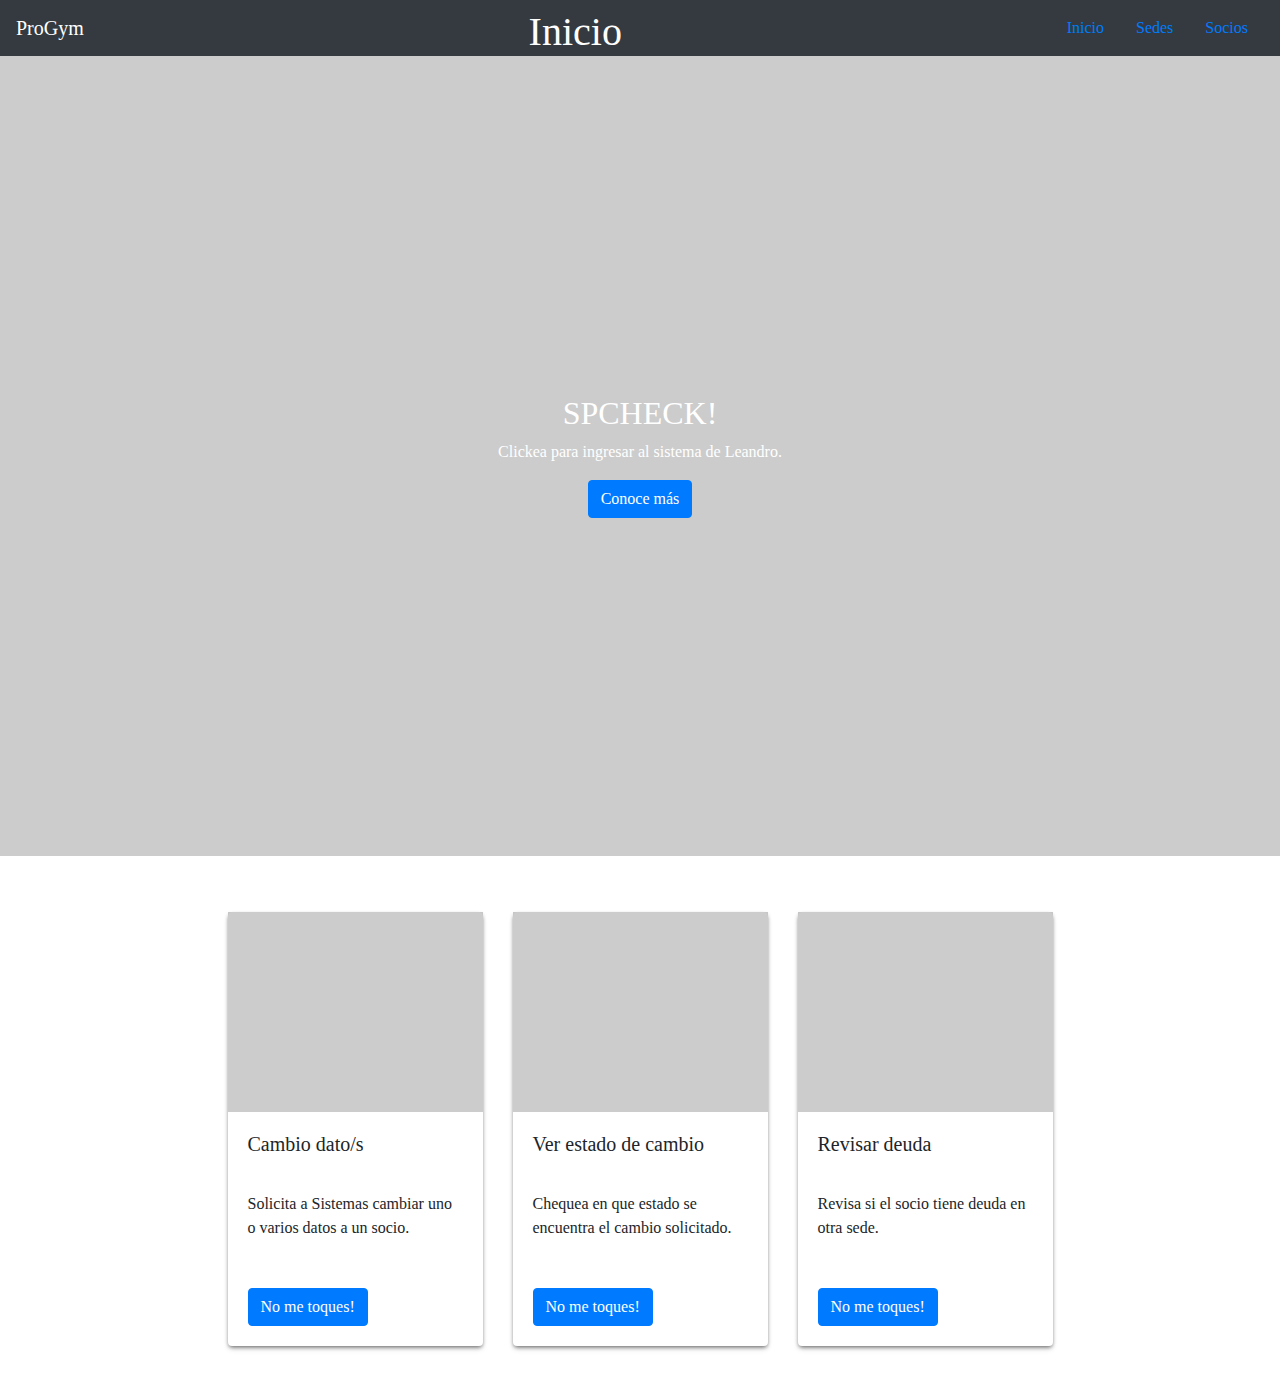
==== html/index.html @ 253f09fd "Se sube proyecto a github" ====
<!DOCTYPE html>
<html lang="en">
  <head>
    <meta charset="utf-8" />
    <meta http-equiv="X-UA-Compatible" content="IE=edge" />
    <meta name="viewport" content="width=device-width, initial-scale=1" />
    <link rel="shortcut icon" href="https://img.icons8.com/ios/100/000000/triceps.png">
    <title>La página de Leandro!</title>

    <link
      rel="stylesheet"
      href="https://stackpath.bootstrapcdn.com/bootstrap/4.5.2/css/bootstrap.min.css"
      integrity="sha384-JcKb8q3iqJ61gNV9KGb8thSsNjpSL0n8PARn9HuZOnIxN0hoP+VmmDGMN5t9UJ0Z"
      crossorigin="anonymous"
    />

  
    <link rel="stylesheet" href="../css/style.css" />
  </head>
  <body>
    <header>
        

      <nav class="navbar navbar-expand-lg navbar-light bg-dark navbar-dark">
        <a class="navbar-brand" href="#">ProGym</a>
<h1>Inicio</h1>
        <ul class="nav ">
          <li class="nav-item active">
            <a class="nav-link" href="index.html">Inicio</a>
          </li>
          <li class="nav-item">
            <a class="nav-link" href="sedes.html">Sedes</a>
          </li>
          <li class="nav-item">
            <a class="nav-link" href="socios.html">Socios</a>
          </li>
        </ul>

       
      </nav>
      <div
        class="cover d-flex justify-content-center align-items-center flex-column"
      >
        <h2>
          SPCHECK!
        </h2>

        <p>
          Clickea para ingresar al sistema de Leandro.
        </p>
        <button class="btn btn-primary">Conoce más</button>
      </div>
    </header>
 
    <section>
      <div class="container mt-5 mb-5">
        <div class="row justify-content-center">
          <div class="col-12 col-sm-6 col-md-4 col-lg-3 mt-2">
            <div class="card">
              <div
                title="Cartel de change."
                class="cover cover-small"
                style="background-image:url(https://cdn.glitch.com/ed2cbc0e-4409-44ce-81bc-fe87a87d4d25%2Fthumbnails%2Frsz_ross-findon-mg28olyfghi-unsplash.jpg?1601254279325)"
              ></div>
              <div class="card-body">
                <h5 class="card-title">Cambio dato/s</h5>
                <p class="card-text">
                  Solicita a Sistemas cambiar uno o varios datos a un socio.
                </p>
                <a href="#" class="btn btn-primary">No me toques!</a>
              </div>
            </div>
          </div>

          <div class="col-12 col-sm-6 col-md-4 col-lg-3 mt-2">
            <div class="card">
              <div
                title="Cuaderno de cambios en proceso."
                class="cover cover-small"
                style="background-image:url(https://cdn.glitch.com/ed2cbc0e-4409-44ce-81bc-fe87a87d4d25%2Fthumbnails%2Frsz_glenn-carstens-peters-rlw-uc03gwc-unsplash.jpg?1601256814692)"
              ></div>

              <div class="card-body">
                <h5 class="card-title">Ver estado de cambio</h5>
                <p class="card-text">
                  Chequea en que estado se encuentra el cambio solicitado.
                </p>
                <a href="#" class="btn btn-primary">No me toques!</a>
              </div>
            </div>
          </div>
          <div class="col-12 col-sm-6 col-md-4 col-lg-3 mt-2">
            <div class="card">
              <div
                title="Distintas formas de pago."
                class="cover cover-small"
                style="background-image:url(https://cdn.glitch.com/ed2cbc0e-4409-44ce-81bc-fe87a87d4d25%2Fthumbnails%2Frsz_avery-evans-rjqe64nmc_o-unsplash.jpg?1601254813306)"
              ></div>

              <div class="card-body">
                <h5 class="card-title">Revisar deuda</h5>
                <p class="card-text">
                  Revisa si el socio tiene deuda en otra sede.
                </p>
                <a href="#" class="btn btn-primary">No me toques!</a>
              </div>
            </div>
          </div>
        </div>
      </div>
    </section>
    <script src="../jss/test.js"></script>
  </body>
</html>
---- css/style.css ----
/* CSS files add styling rules to your content */

body {
    margin: 0em;
    font-family: Montserrat; /* Cambia letra del body*/
  }
  
  .cover {
    height: 800px;
    background-image: url(https://cdn.glitch.com/ed2cbc0e-4409-44ce-81bc-fe87a87d4d25%2Frsz_alexander-redl-d3bymnz0ank-unsplashchiko.jpg?v=1600231967773);
    color: white;
    background-size: cover;
    background-position: center;
    background-color: rgba(0, 0, 0, 0.2);
    background-blend-mode: darken;
  }
  /* Ajusta las imagenes de las tarjetas en este caso */
  .cover-small {
    height: 200px;
    background-blend-mode: normal;
  }
  
  .card {
    border: 0 !important;
    box-shadow: 0 4px 6px -1px rgba(0, 0, 0, 0.1),
      0 2px 4px -1px rgba(0, 0, 0, 0.6);
  }
  
  .card-title {
    min-height: 3rem;
  }
  
  .card-text {
    min-height: 5rem;
  }
  


 .navbar{
   justify-content: space-between;
 }

 h1{
   color:white;
   margin: 0px;
   font-family: 'Zen Antique Soft', serif;
   height: 40px;
   
 }

 table{

  margin: 25px;
 }
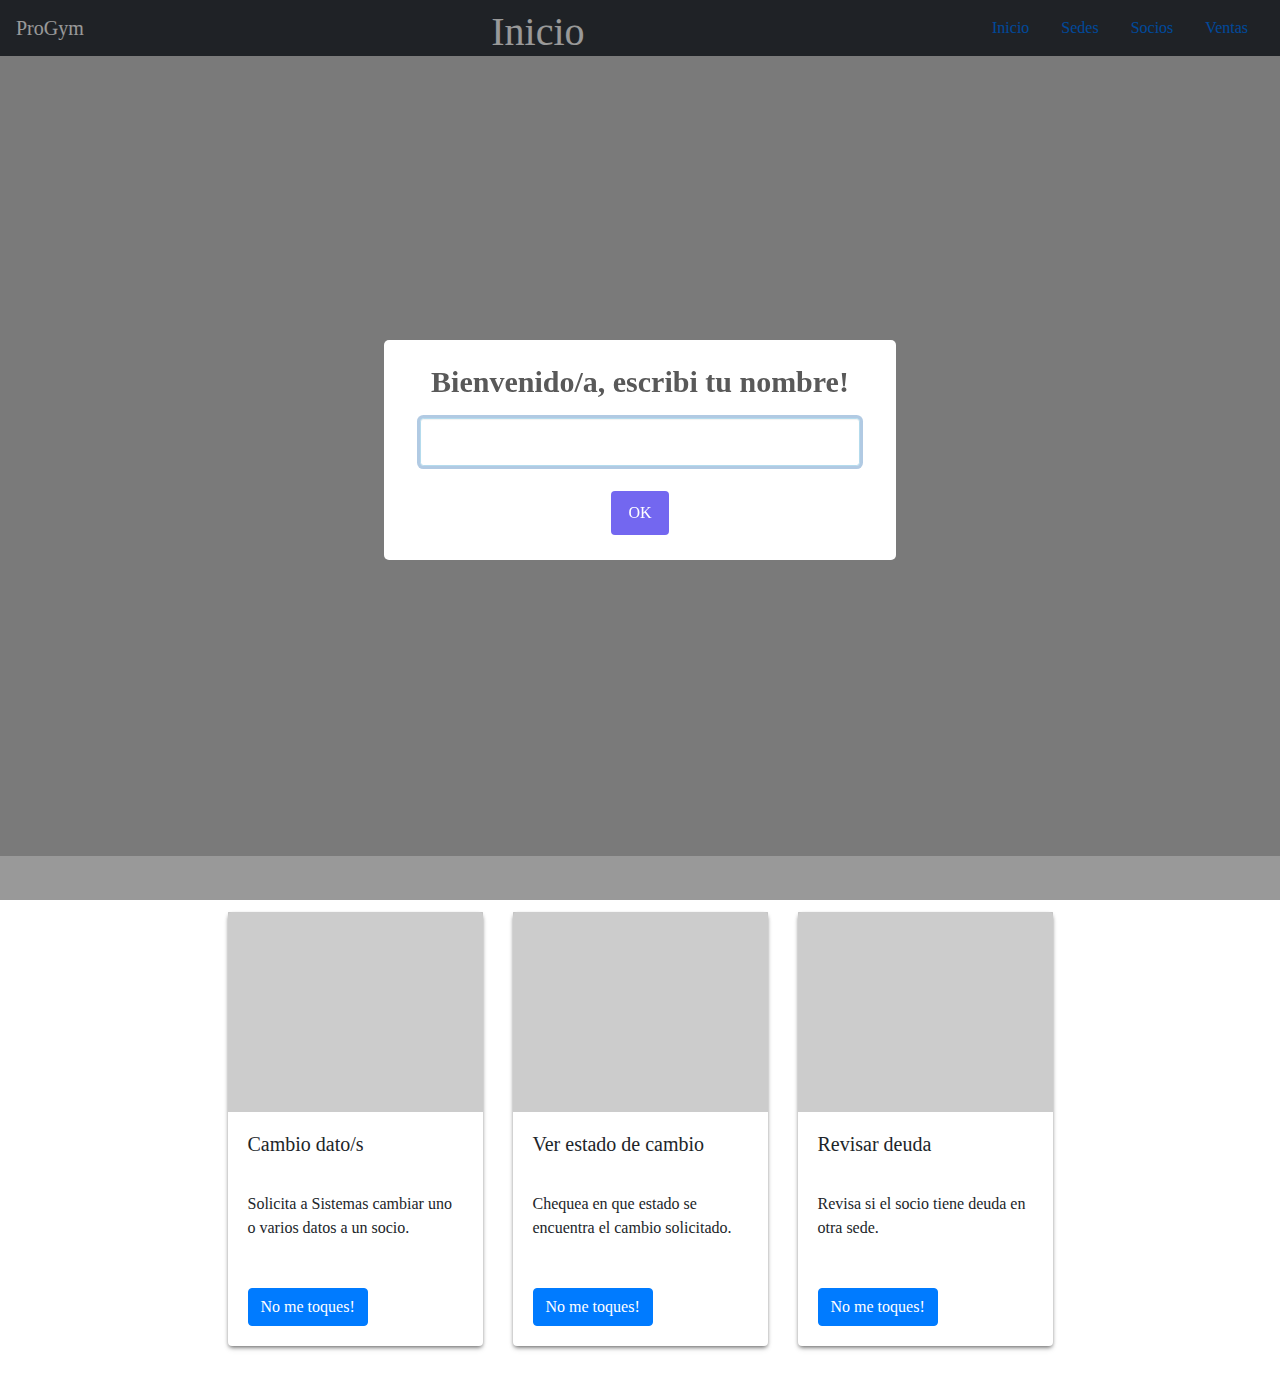
==== commit 1a8a5be8: "Update" ====
--- a/html/index.html
+++ b/html/index.html
@@ -5,6 +5,7 @@
     <meta http-equiv="X-UA-Compatible" content="IE=edge" />
     <meta name="viewport" content="width=device-width, initial-scale=1" />
     <link rel="shortcut icon" href="https://img.icons8.com/ios/100/000000/triceps.png">
+    <link href="https://fonts.googleapis.com/css2?family=Mochiy+Pop+P+One&display=swap" rel="stylesheet">
     <title>La página de Leandro!</title>
 
     <link
@@ -23,7 +24,8 @@
 
       <nav class="navbar navbar-expand-lg navbar-light bg-dark navbar-dark">
         <a class="navbar-brand" href="#">ProGym</a>
-<h1>Inicio</h1>
+        
+       <h1>Inicio</h1><div class="textUsuario"> Bienvenido, nombreUsuario</div>
         <ul class="nav ">
           <li class="nav-item active">
             <a class="nav-link" href="index.html">Inicio</a>
@@ -34,19 +36,21 @@
           <li class="nav-item">
             <a class="nav-link" href="socios.html">Socios</a>
           </li>
+          <li class="nav-item">
+            <a class="nav-link" href="ventas.html">Ventas</a>
+          </li>
         </ul>
 
-       
       </nav>
       <div
         class="cover d-flex justify-content-center align-items-center flex-column"
       >
         <h2>
-          SPCHECK!
+          ProGym!
         </h2>
 
         <p>
-          Clickea para ingresar al sistema de Leandro.
+          Clickea para ingresar al sistema de ProGym.
         </p>
         <button class="btn btn-primary">Conoce más</button>
       </div>
@@ -109,6 +113,9 @@
         </div>
       </div>
     </section>
-    <script src="../jss/test.js"></script>
+    <script src="../librerias/sweetalert2.all.min.js"></script>
+    <script src="../jss/guardarSession.js"></script>
+    <script src="../jss/main.js"></script>
+
   </body>
 </html>
--- a/css/style.css
+++ b/css/style.css
@@ -34,6 +34,11 @@
     min-height: 5rem;
   }
   
+  .textUsuario{
+
+    color: white;
+   display:none;
+  }
 
 
  .navbar{
@@ -43,7 +48,7 @@
  h1{
    color:white;
    margin: 0px;
-   font-family: 'Zen Antique Soft', serif;
+   font-family: 'Montserrat';
    height: 40px;
    
  }
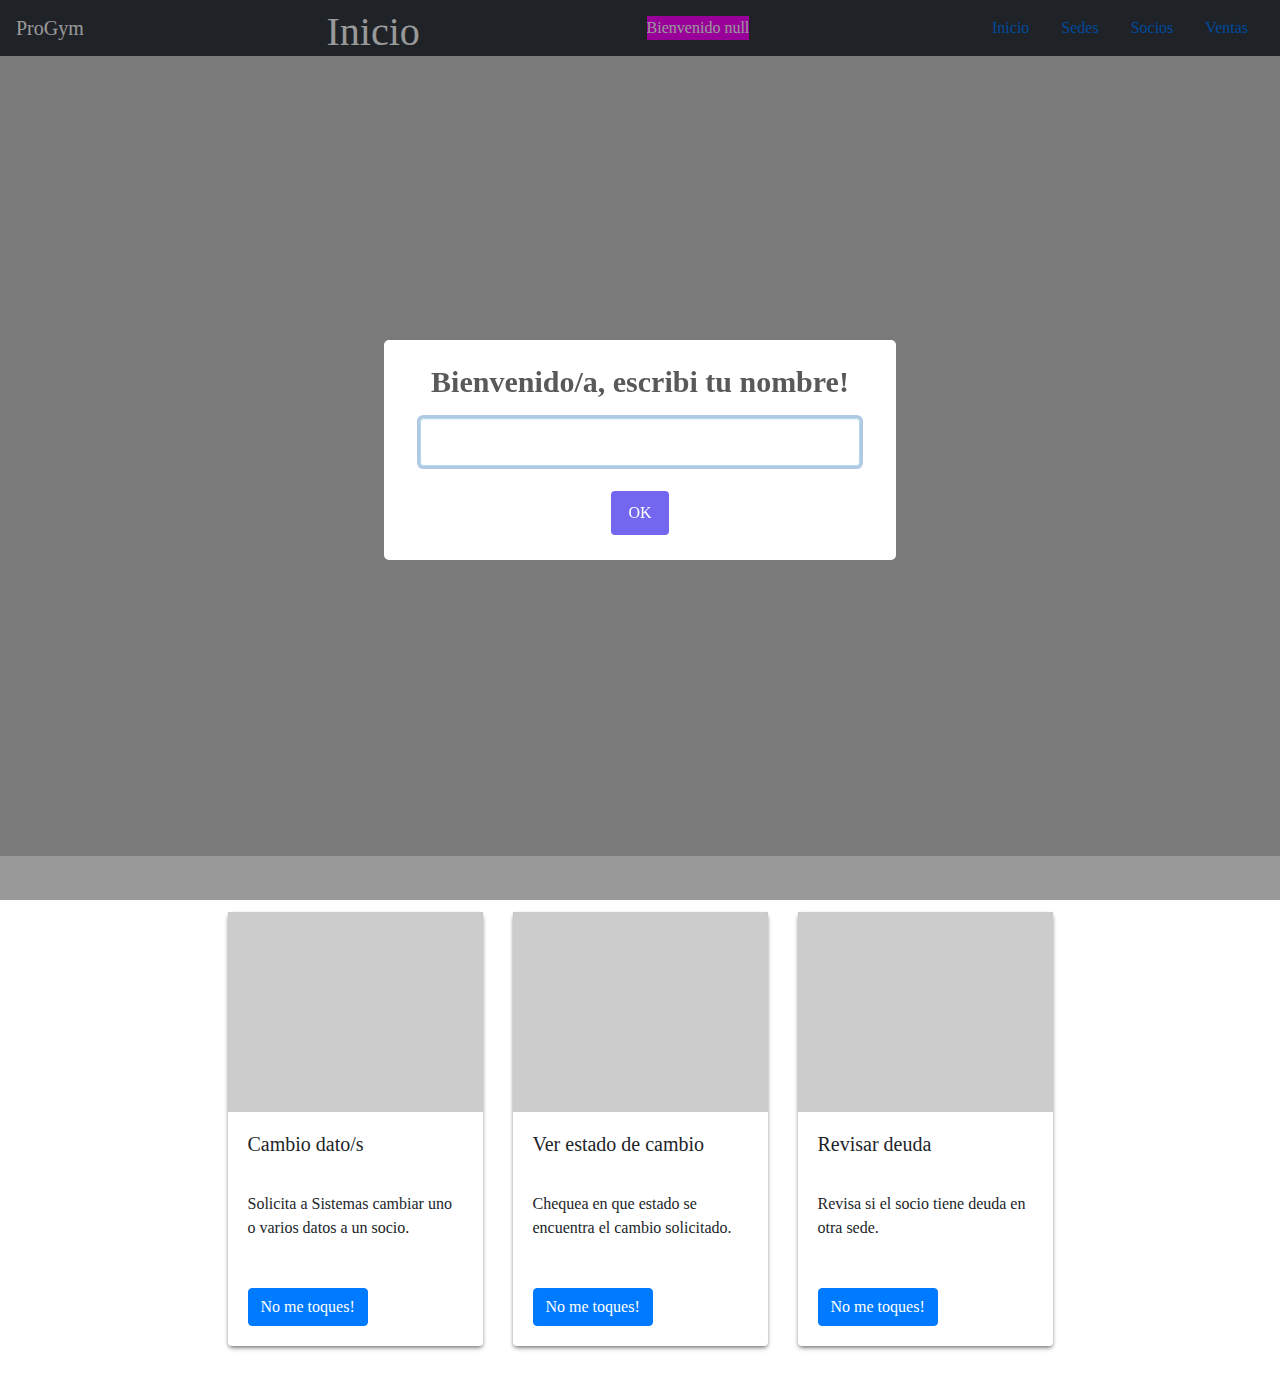
==== commit 12a2200e: "Update" ====
--- a/html/index.html
+++ b/html/index.html
@@ -25,7 +25,7 @@
       <nav class="navbar navbar-expand-lg navbar-light bg-dark navbar-dark">
         <a class="navbar-brand" href="#">ProGym</a>
         
-       <h1>Inicio</h1><div class="textUsuario"> Bienvenido, nombreUsuario</div>
+       <h1>Inicio</h1><div id="textUsuario" class="textUsuario"> Bienvenido, nombreUsuario</div>
         <ul class="nav ">
           <li class="nav-item active">
             <a class="nav-link" href="index.html">Inicio</a>
@@ -115,6 +115,7 @@
     </section>
     <script src="../librerias/sweetalert2.all.min.js"></script>
     <script src="../jss/guardarSession.js"></script>
+    <script src="../jss/inicio.js"></script>
     <script src="../jss/main.js"></script>
 
   </body>
--- a/css/style.css
+++ b/css/style.css
@@ -37,7 +37,7 @@
   .textUsuario{
 
     color: white;
-   display:none;
+   visibility:visible;
   }
 
 
